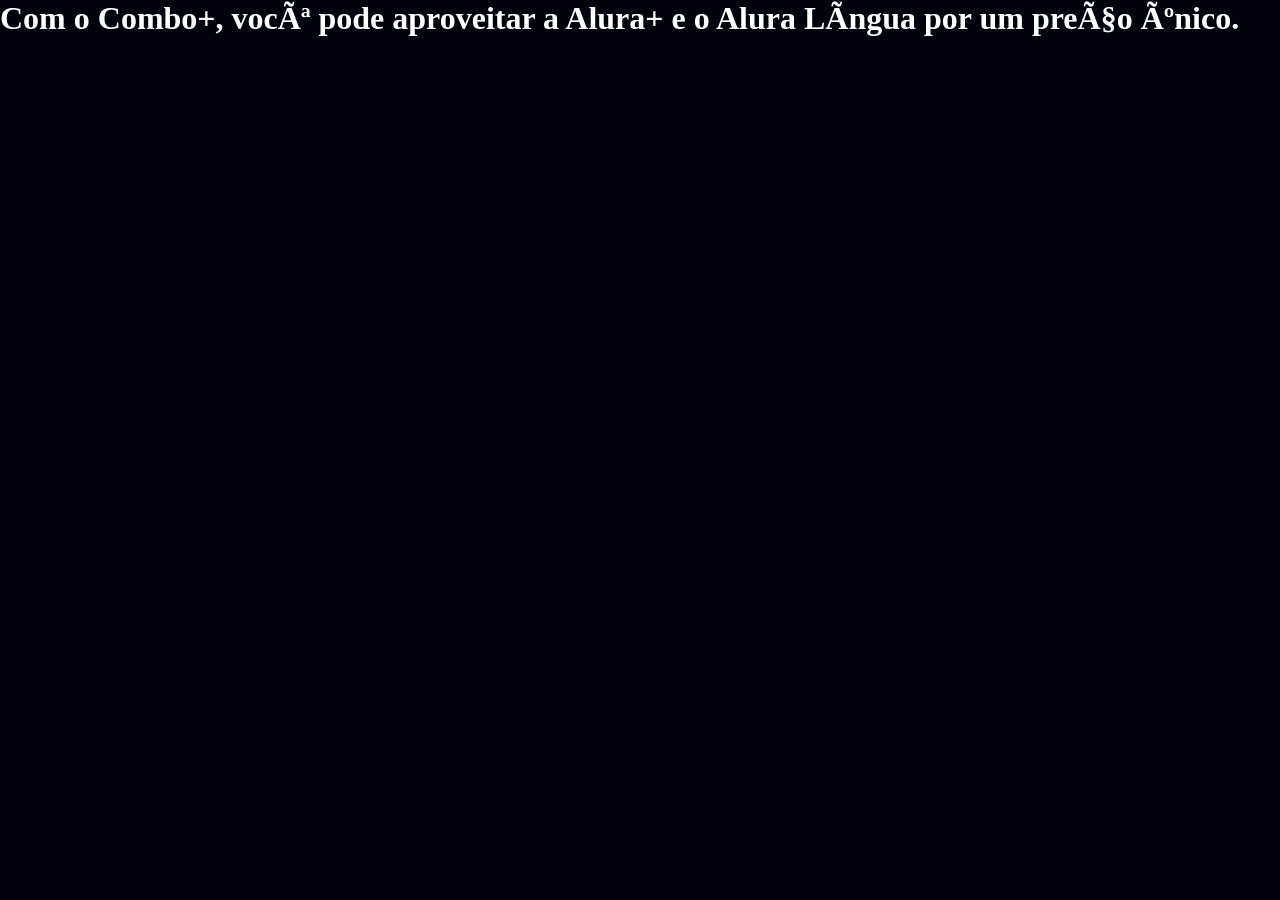
==== index.html @ 171be47f "iniciando meu projeto" ====
<!DOCTYPE html>
<html>

<head>
<title>Alura Plus</title>
<link rel="stylesheet" href="style.css"
<meta charset="UTF-8">
<meta name="viewport" content="width=device-width, initial-scale"

</head>

<body>
        <h1>Com o Combo+, você pode aproveitar a Alura+ e o Alura Língua por um preço único.</h1>
</body>

</html>
---- style.css ----
:root{
  --branco-principal: #FFFFFF;
  --cinza-secundario: #c0c0c0;
  --botao-azul: #167bf7;
  --cor-de-fundo:#00030C;

}
body{
    background-color: var(--cor-de-fundo);
    color: var(--branco-principal);
}
*{
    margin: 0;
    padding: 0;
}
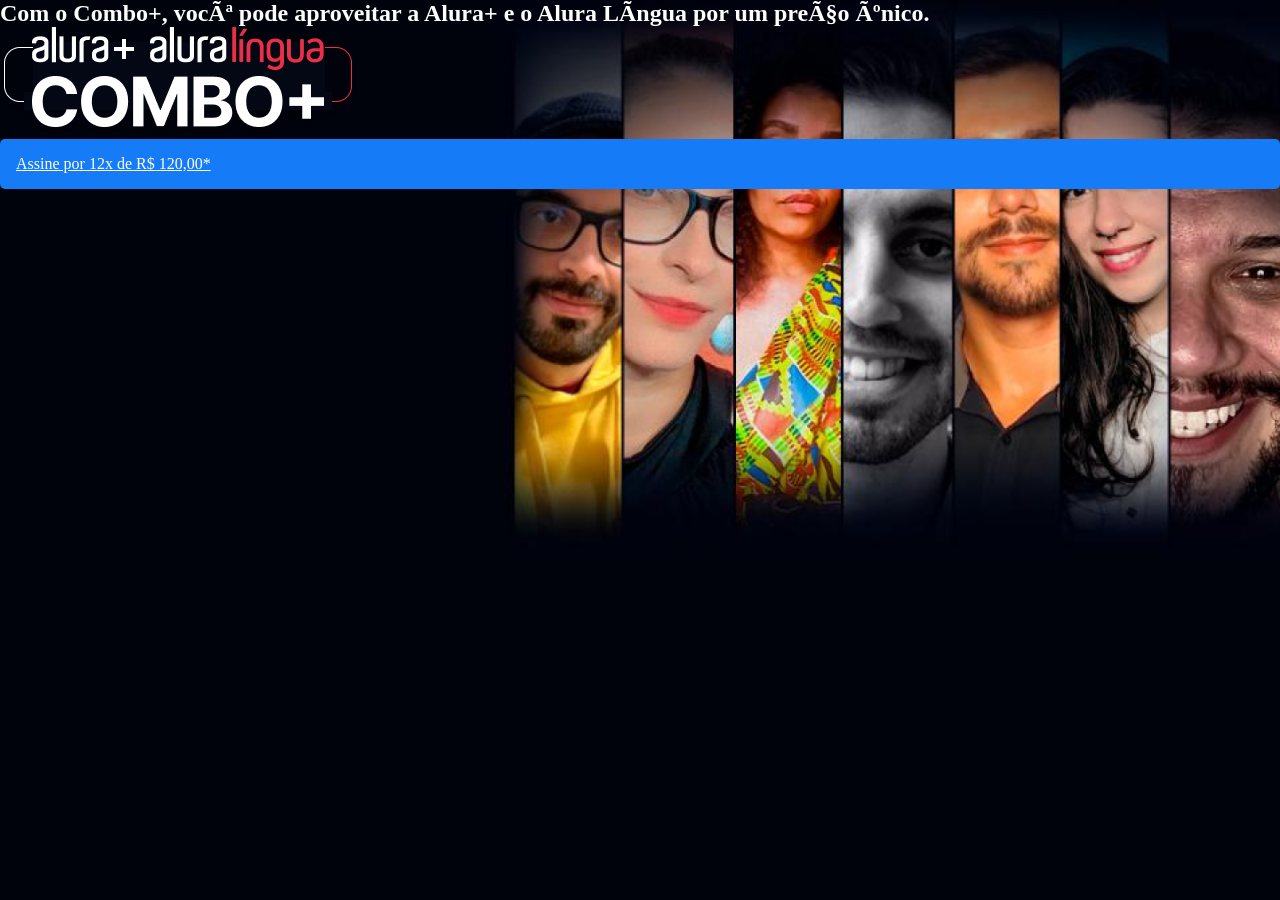
==== commit c8771958: "ATUALIZAÇÃO DO MEU CÓDIGO" ====
--- a/index.html
+++ b/index.html
@@ -10,7 +10,10 @@
 </head>
 
 <body>
-        <h1>Com o Combo+, você pode aproveitar a Alura+ e o Alura Língua por um preço único.</h1>
+        <section class="container principal">
+          <h1>Com o Combo+, você pode aproveitar a Alura+ e o Alura Língua por um preço único.</h1>
+           <img src="Combo.png" alt="O combo+ é a junção do alura+ e o alura língua">
+           <a href="www.alura.com.br" class="container__botao">Assine por 12x de R$ 120,00*</a>
+        </section>
 </body>
-
-</html>+</html>
--- a/style.css
+++ b/style.css
@@ -12,4 +12,22 @@
 *{
     margin: 0;
     padding: 0;
+}
+
+.principal{
+   background-image: url(Background.png);
+   background-repeat: no-repeat;
+   background-size: contain;
+}
+
+.container{
+   height: 100vh;
+}
+
+.container__botao {
+  background-color:var(--botao-azul);
+  border-radius: 5px;
+  padding: 1em;
+  color: var(--branco-principal);
+  display:block;
 }
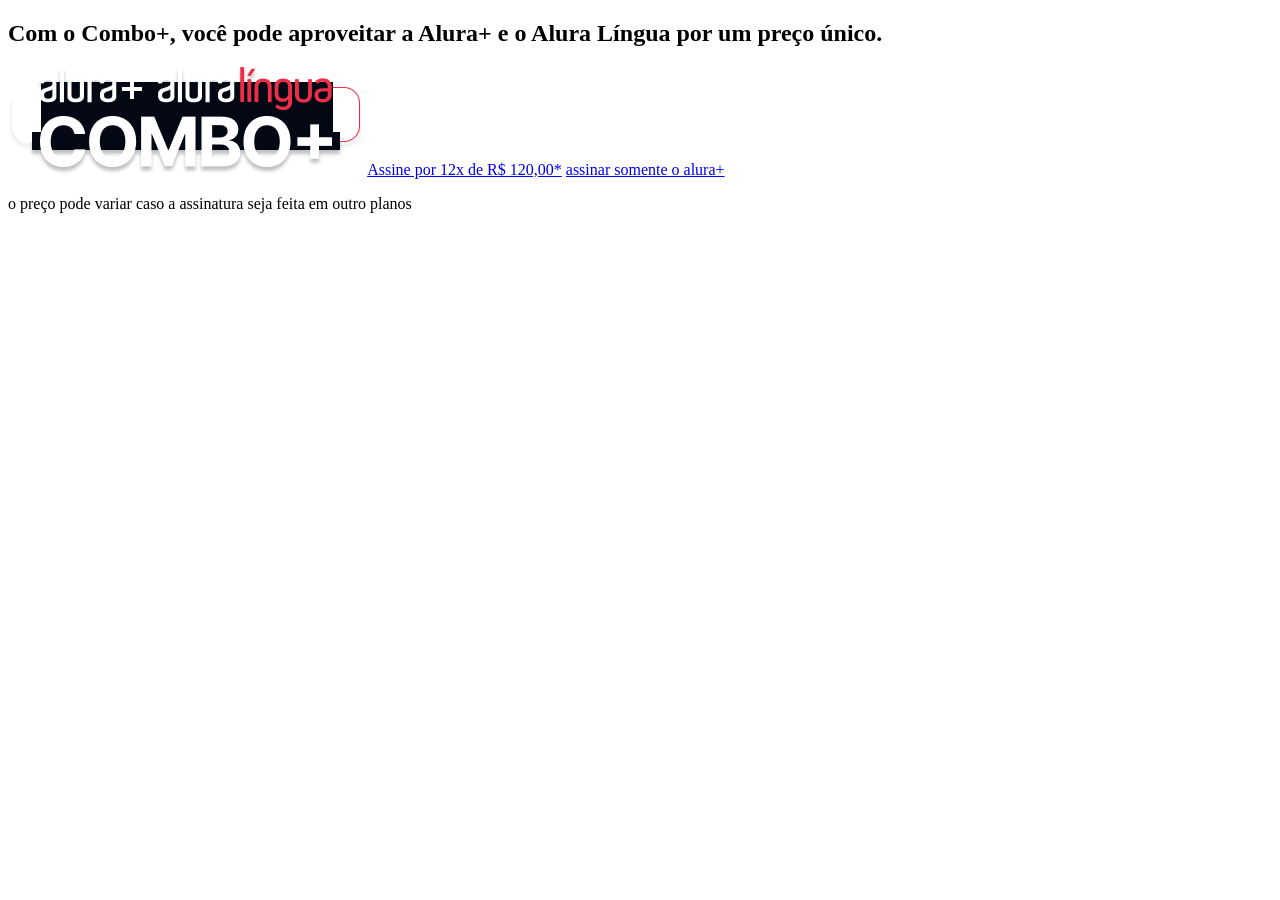
==== commit cb2ad798: "terminando." ====
--- a/index.html
+++ b/index.html
@@ -3,17 +3,24 @@
 
 <head>
 <title>Alura Plus</title>
-<link rel="stylesheet" href="style.css"
 <meta charset="UTF-8">
-<meta name="viewport" content="width=device-width, initial-scale"
-
+<meta name="viewport" 
+<link rel="preconnect" href="https://fonts.googleapis.com">
+<link rel="preconnect" href="https://fonts.gstatic.com" crossorigin>
+<link href="https://fonts.googleapis.com/css2?family=Roboto:ital,wght@0,100;0,300;0,400;0,500;0,700;0,900;1,100;1,300;1,400;1,500;1,700;1,900&display=swap" rel="stylesheet">
+<link rel="style.css">
 </head>
 
 <body>
-        <section class="container principal">
-          <h1>Com o Combo+, você pode aproveitar a Alura+ e o Alura Língua por um preço único.</h1>
-           <img src="Combo.png" alt="O combo+ é a junção do alura+ e o alura língua">
-           <a href="www.alura.com.br" class="container__botao">Assine por 12x de R$ 120,00*</a>
+        <section class="principal container">
+        <div class="container_caixa">
+        <h1 class="container_titulo">Com o Combo+, você pode aproveitar a Alura+ e o Alura Língua por um preço único.</h1>
+        <img src="Combo.png" alt="O combo+ é a junção do alura+ e o alura língua" class="container_imagem">
+        <a href="www.alura.com.br" class="container__botao">Assine por 12x de R$ 120,00*</a>
+        <a href="www.alura.com.br" class="container_botao botao_secundario"> assinar somente o alura+</a>
+        <p class="container_aviso">o preço pode variar caso a assinatura seja feita em outro planos </p>
+        </div>
         </section>
 </body>
+
 </html>
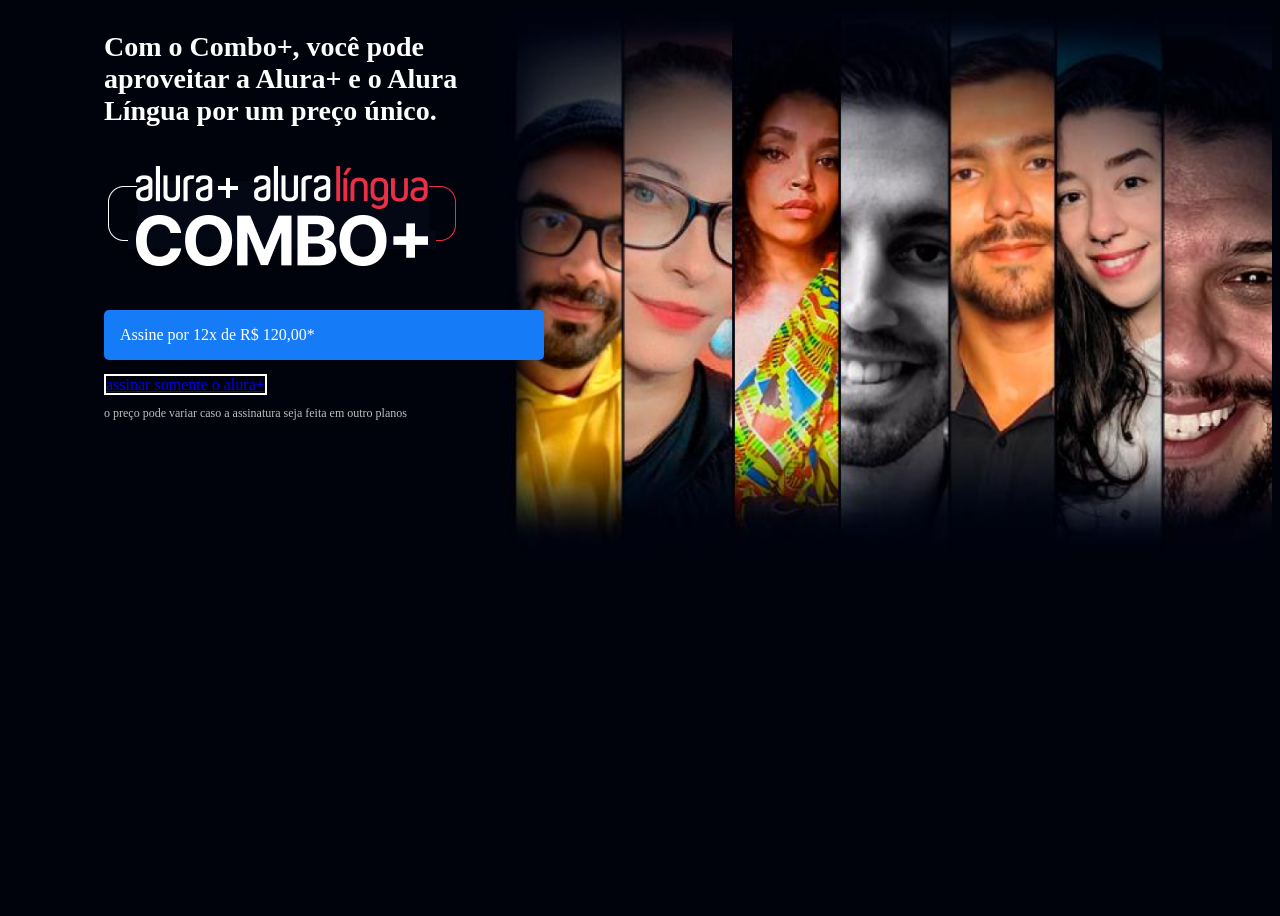
==== commit 3b590bed: "atualizando o código" ====
--- a/index.html
+++ b/index.html
@@ -8,7 +8,7 @@
 <link rel="preconnect" href="https://fonts.googleapis.com">
 <link rel="preconnect" href="https://fonts.gstatic.com" crossorigin>
 <link href="https://fonts.googleapis.com/css2?family=Roboto:ital,wght@0,100;0,300;0,400;0,500;0,700;0,900;1,100;1,300;1,400;1,500;1,700;1,900&display=swap" rel="stylesheet">
-<link rel="style.css">
+<link rel="stylesheet" href="style.css">
 </head>
 
 <body>
--- a/style.css
+++ b/style.css
@@ -0,0 +1,75 @@
+:root{
+  --branco-principal: #FFFFFF;
+  --cinza-secundario: #c0c0c0;
+  --botao-azul: #167bf7;
+  --cor-de-fundo:#00030C;
+}
+
+body{
+    background-color: var(--cor-de-fundo);
+    color: var(--branco-principal);
+}
+
+.principal{
+   background-image: url(Background.png);
+   background-repeat: no-repeat;
+   background-size: contain;
+}
+
+.container{
+   height: 100vh;
+   display:grid ;
+   grid-template-columns: 50% 50%;
+}
+
+.container__botao{
+  background-color:var(--botao-azul);
+  border-radius: 5px;
+  padding: 1em;
+  color: var(--branco-principal);
+  display:block;
+  text-decoration: none;
+  margin-bottom: 1em;
+}
+
+.botao_secundario{
+  background-color:transparent;
+  border:2px solid var(--branco-principal);
+}
+
+.container_aviso{
+  font-size: 12px;
+  color:var(--cinza-secundario);
+}
+
+.container_titulo{
+  font-size: 28px;
+  font-weight: 700;
+}
+
+.container_imagem{
+  margin:1em 0 2em 0;
+}
+
+.container_caixa{
+  margin: 0 6em;
+}
+
+.secundario_imagem {
+  width: 80%
+
+}
+.secundario{
+  align-items: center;
+  margin: 0 10em;
+}
+
+.descricao_titulo {
+  font-weight: 700;
+  font-size: 48px;
+  color:var(--branco-principal);
+  margin-bottom: 0.1em;
+}
+.descricao_texto {
+  color: var(--cinza-secundario);
+}
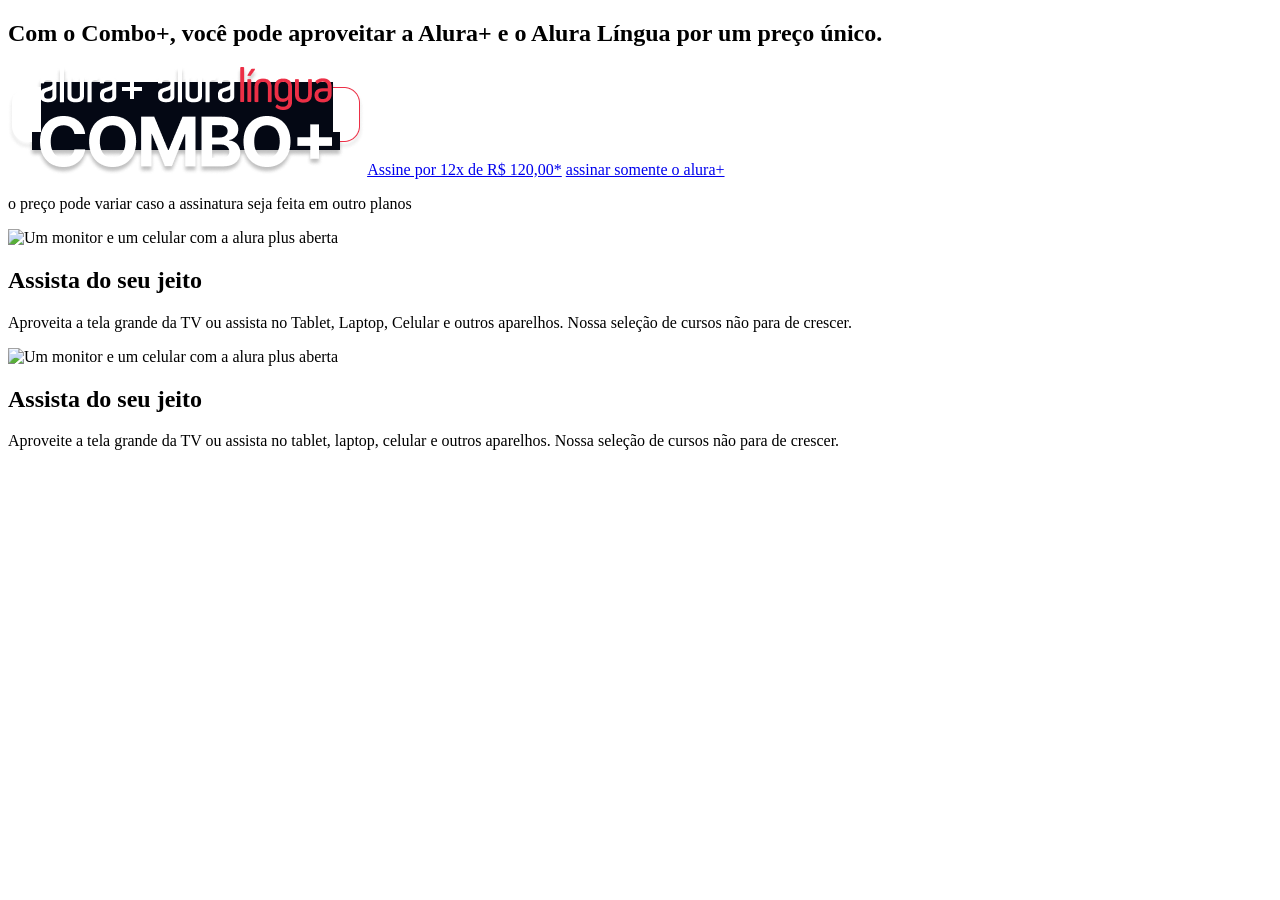
==== commit c3727349: "atualizando meu codigo" ====
--- a/index.html
+++ b/index.html
@@ -4,23 +4,35 @@
 <head>
 <title>Alura Plus</title>
 <meta charset="UTF-8">
-<meta name="viewport" 
+<meta name="viewport" content="width=device-width, initial-scale=1">
+<link rel="stylesheet" href="styles.css">
 <link rel="preconnect" href="https://fonts.googleapis.com">
 <link rel="preconnect" href="https://fonts.gstatic.com" crossorigin>
 <link href="https://fonts.googleapis.com/css2?family=Roboto:ital,wght@0,100;0,300;0,400;0,500;0,700;0,900;1,100;1,300;1,400;1,500;1,700;1,900&display=swap" rel="stylesheet">
-<link rel="stylesheet" href="style.css">
 </head>
 
 <body>
-        <section class="principal container">
+            <section class="principal container">
         <div class="container_caixa">
         <h1 class="container_titulo">Com o Combo+, você pode aproveitar a Alura+ e o Alura Língua por um preço único.</h1>
         <img src="Combo.png" alt="O combo+ é a junção do alura+ e o alura língua" class="container_imagem">
         <a href="www.alura.com.br" class="container__botao">Assine por 12x de R$ 120,00*</a>
         <a href="www.alura.com.br" class="container_botao botao_secundario"> assinar somente o alura+</a>
         <p class="container_aviso">o preço pode variar caso a assinatura seja feita em outro planos </p>
+        <section class="container secundario">
+                <img src="img/Plataformas.png" alt="Um monitor e um celular com a alura plus aberta" class="secundario__imagem">
+                <div class="container__descricao">
+                        <h2 class="descricao__titulo">Assista do seu jeito</h2>
+                        <p class="descricao__texto">Aproveita a tela grande da TV ou assista no Tablet, Laptop, Celular e outros aparelhos. Nossa seleção de cursos não para de crescer.</p>
+
+                      <section class="container secundario">
+                        <img src="img/Plataformas.png" alt="Um monitor e um celular com a alura plus aberta" class="secundario__imagem">
+                        <div class="container__descricao">
+                            <h2 class="descricao__titulo">Assista do seu jeito</h2>
+                            <p class="descricao__texto">Aproveite a tela grande da TV ou assista no tablet, laptop, celular e outros
+                                aparelhos. Nossa seleção de cursos não para de crescer.</p>
         </div>
-        </section>
+</section>
 </body>
 
 </html>
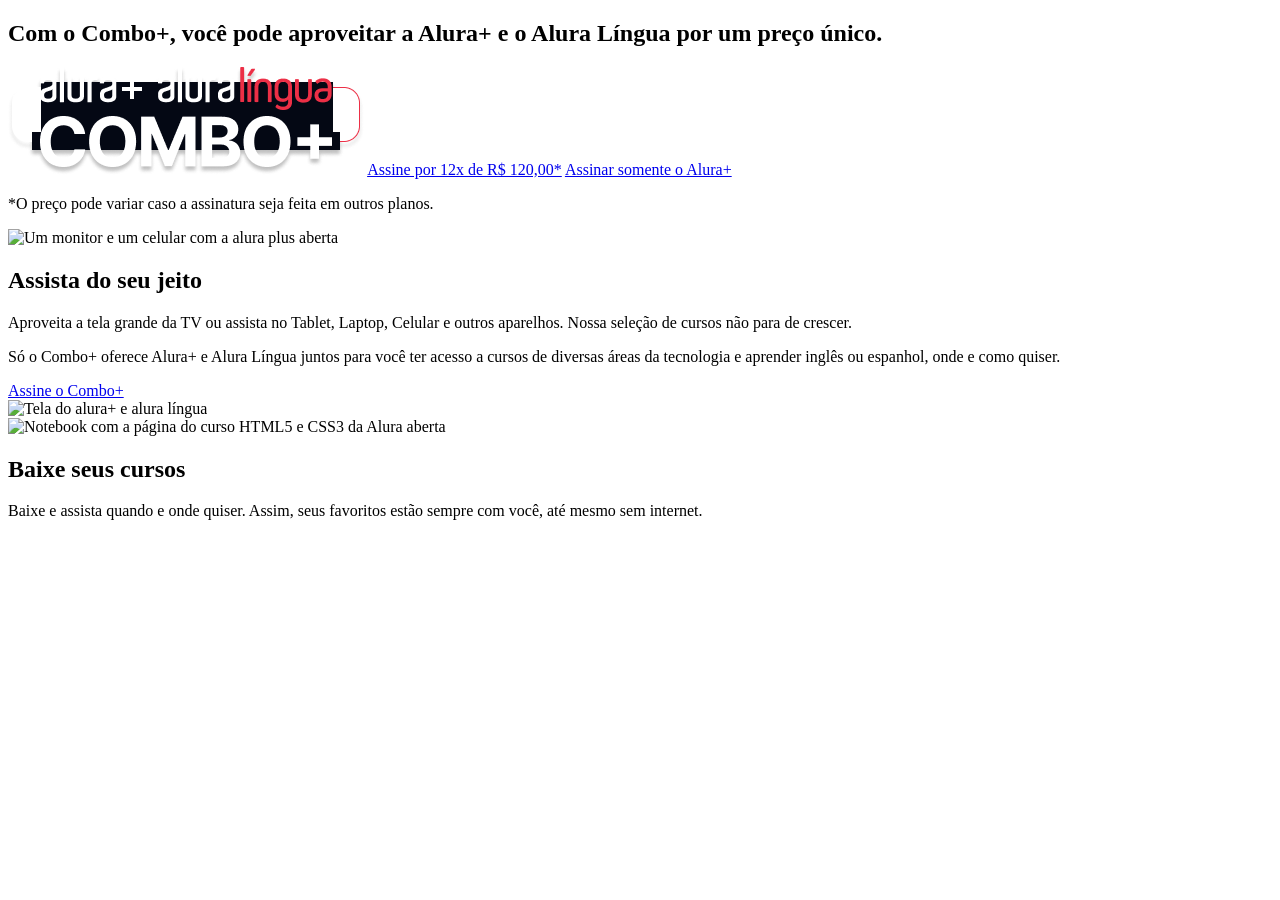
==== commit f58a31be: "salvar" ====
--- a/index.html
+++ b/index.html
@@ -2,35 +2,50 @@
 <html>
 
 <head>
-<title>Alura Plus</title>
-<meta charset="UTF-8">
-<meta name="viewport" content="width=device-width, initial-scale=1">
-<link rel="stylesheet" href="styles.css">
-<link rel="preconnect" href="https://fonts.googleapis.com">
-<link rel="preconnect" href="https://fonts.gstatic.com" crossorigin>
-<link href="https://fonts.googleapis.com/css2?family=Roboto:ital,wght@0,100;0,300;0,400;0,500;0,700;0,900;1,100;1,300;1,400;1,500;1,700;1,900&display=swap" rel="stylesheet">
-</head>
+    <title>Alura Plus</title>
+    <meta charset="UTF-8">
+    <meta name="viewport" content="width=device-width, initial-scale=1">
+    <link rel="stylesheet" href="styles.css">
+    <link rel="preconnect" href="https://fonts.googleapis.com">
+    <link rel="preconnect" href="https://fonts.gstatic.com" crossorigin>
+    <link href="https://fonts.googleapis.com/css2?family=Roboto:ital,wght@0,100;0,300;0,400;0,500;0,700;0,900;1,100;1,300;1,400;1,500;1,700;1,900&display=swap" rel="stylesheet">
+  </head>
 
-<body>
-            <section class="principal container">
+  <body>
+      <section class="principal container">
         <div class="container_caixa">
-        <h1 class="container_titulo">Com o Combo+, você pode aproveitar a Alura+ e o Alura Língua por um preço único.</h1>
-        <img src="Combo.png" alt="O combo+ é a junção do alura+ e o alura língua" class="container_imagem">
+          <h1 class="container_titulo">Com o Combo+, você pode aproveitar a Alura+ e o Alura Língua por um preço único.</h1>
+        <img src="Combo.png" alt="O combo+ é a junção do alura+ e o alura língua">
         <a href="www.alura.com.br" class="container__botao">Assine por 12x de R$ 120,00*</a>
-        <a href="www.alura.com.br" class="container_botao botao_secundario"> assinar somente o alura+</a>
-        <p class="container_aviso">o preço pode variar caso a assinatura seja feita em outro planos </p>
+        <a href="www.alura.com.br" class="container__botao botao_secundario">Assinar somente o Alura+</a>
+        <p class="container__aviso">*O preço pode variar caso a assinatura seja feita em outros planos.</p>
+      </div>
+    </section>
+
         <section class="container secundario">
-                <img src="img/Plataformas.png" alt="Um monitor e um celular com a alura plus aberta" class="secundario__imagem">
-                <div class="container__descricao">
+          <img src="img/Plataformas.png" alt="Um monitor e um celular com a alura plus aberta" class="secundario__imagem">
+            <div class="container__descricao">
                         <h2 class="descricao__titulo">Assista do seu jeito</h2>
                         <p class="descricao__texto">Aproveita a tela grande da TV ou assista no Tablet, Laptop, Celular e outros aparelhos. Nossa seleção de cursos não para de crescer.</p>
-
+                        <section class="container secundario">
+                          <div class="container__descricao">
+                              <p class="descricao__texto">
+                                  Só o Combo+ oferece Alura+ e Alura Língua juntos para você ter acesso a cursos de diversas áreas da
+                                  tecnologia e aprender inglês ou espanhol, onde e como quiser.
+                              </p>
+                              <a href="www.alura.com.br" class="container__botao secundario__botao" container>Assine o Combo+</a>
+                          </div>
+                          <img src="img/Telas.png" alt="Tela do alura+ e alura língua" class="secundario__imagem">
+                      </section>
+                  
                       <section class="container secundario">
-                        <img src="img/Plataformas.png" alt="Um monitor e um celular com a alura plus aberta" class="secundario__imagem">
-                        <div class="container__descricao">
-                            <h2 class="descricao__titulo">Assista do seu jeito</h2>
-                            <p class="descricao__texto">Aproveite a tela grande da TV ou assista no tablet, laptop, celular e outros
-                                aparelhos. Nossa seleção de cursos não para de crescer.</p>
+                          <img src="img/Notebook.png" alt="Notebook com a página do curso HTML5 e CSS3 da Alura aberta"
+                              class="secundario__imagem">
+                          <div class="container__descricao">
+                              <h2 class="descricao__titulo">Baixe seus cursos</h2>
+                              <p class="descricao__texto">Baixe e assista quando e onde quiser. Assim, seus favoritos estão sempre com
+                                  você, até mesmo sem internet.</p>
+                       
         </div>
 </section>
 </body>
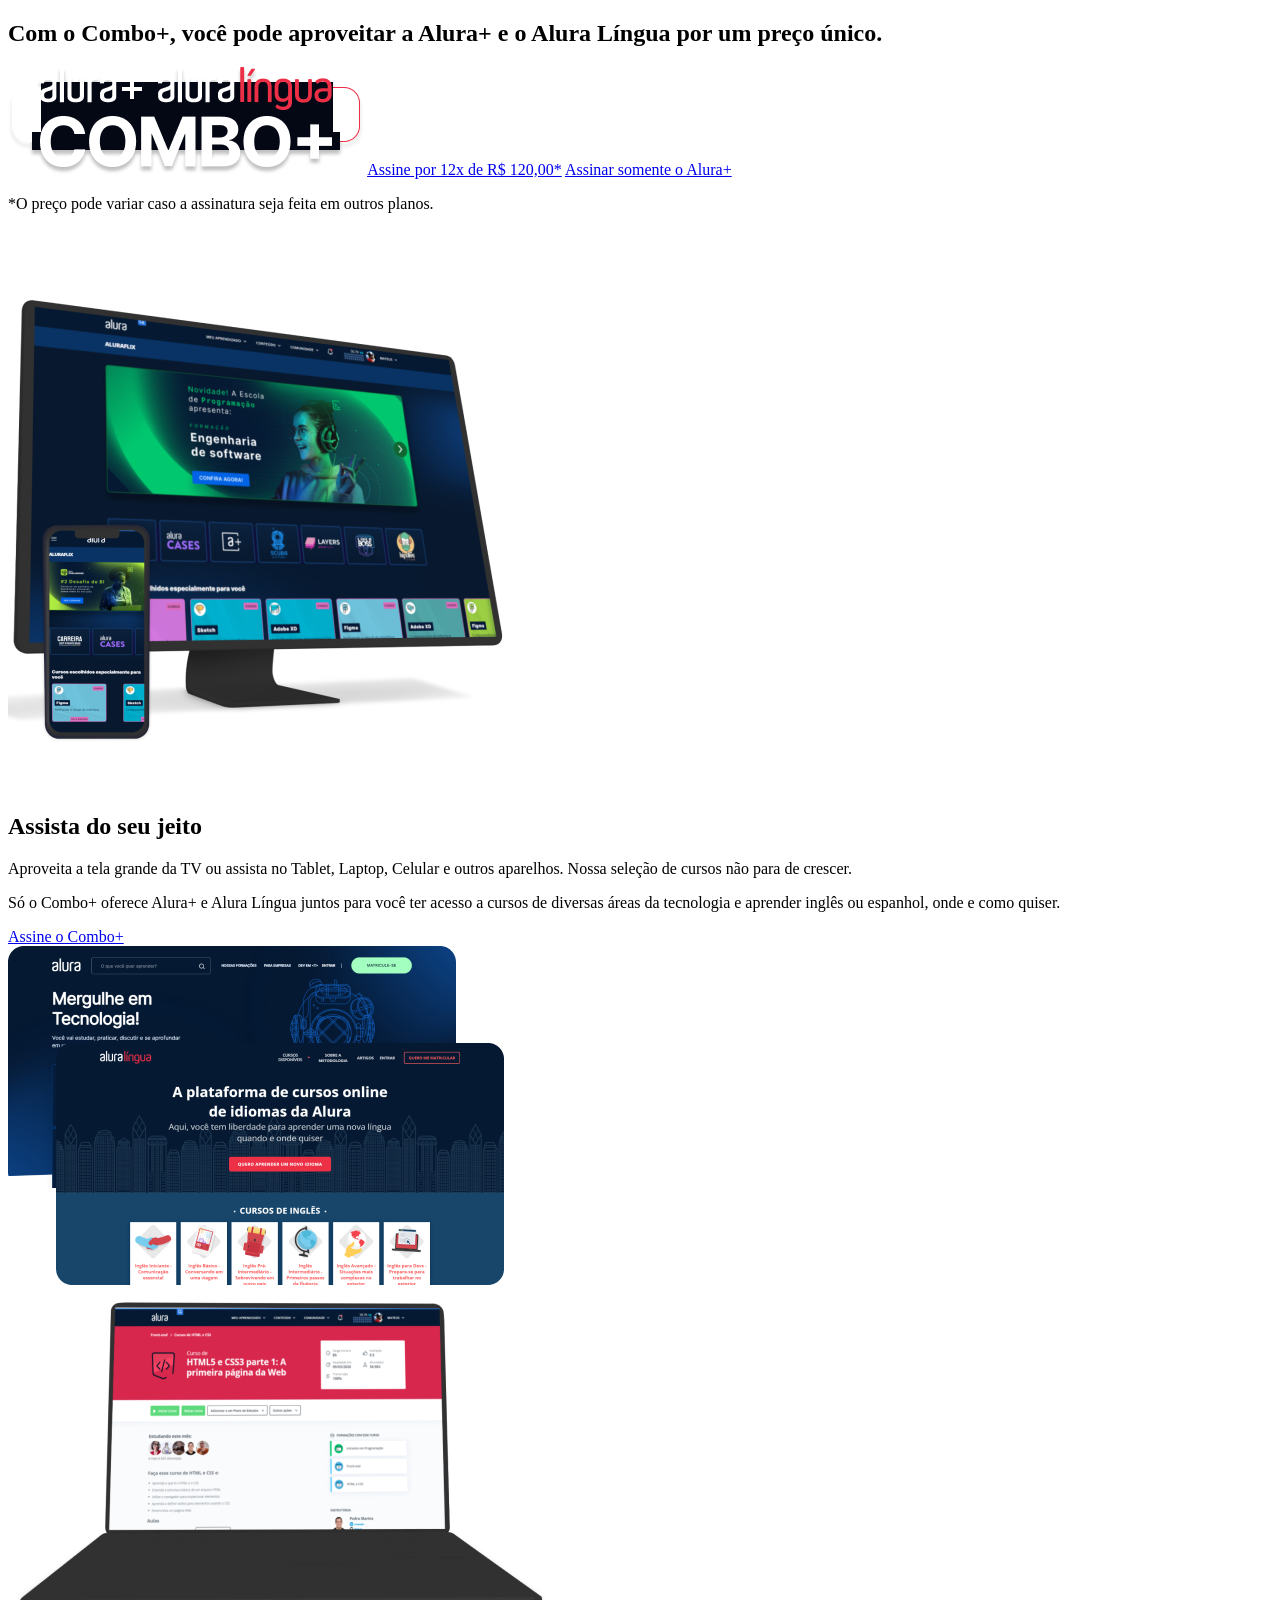
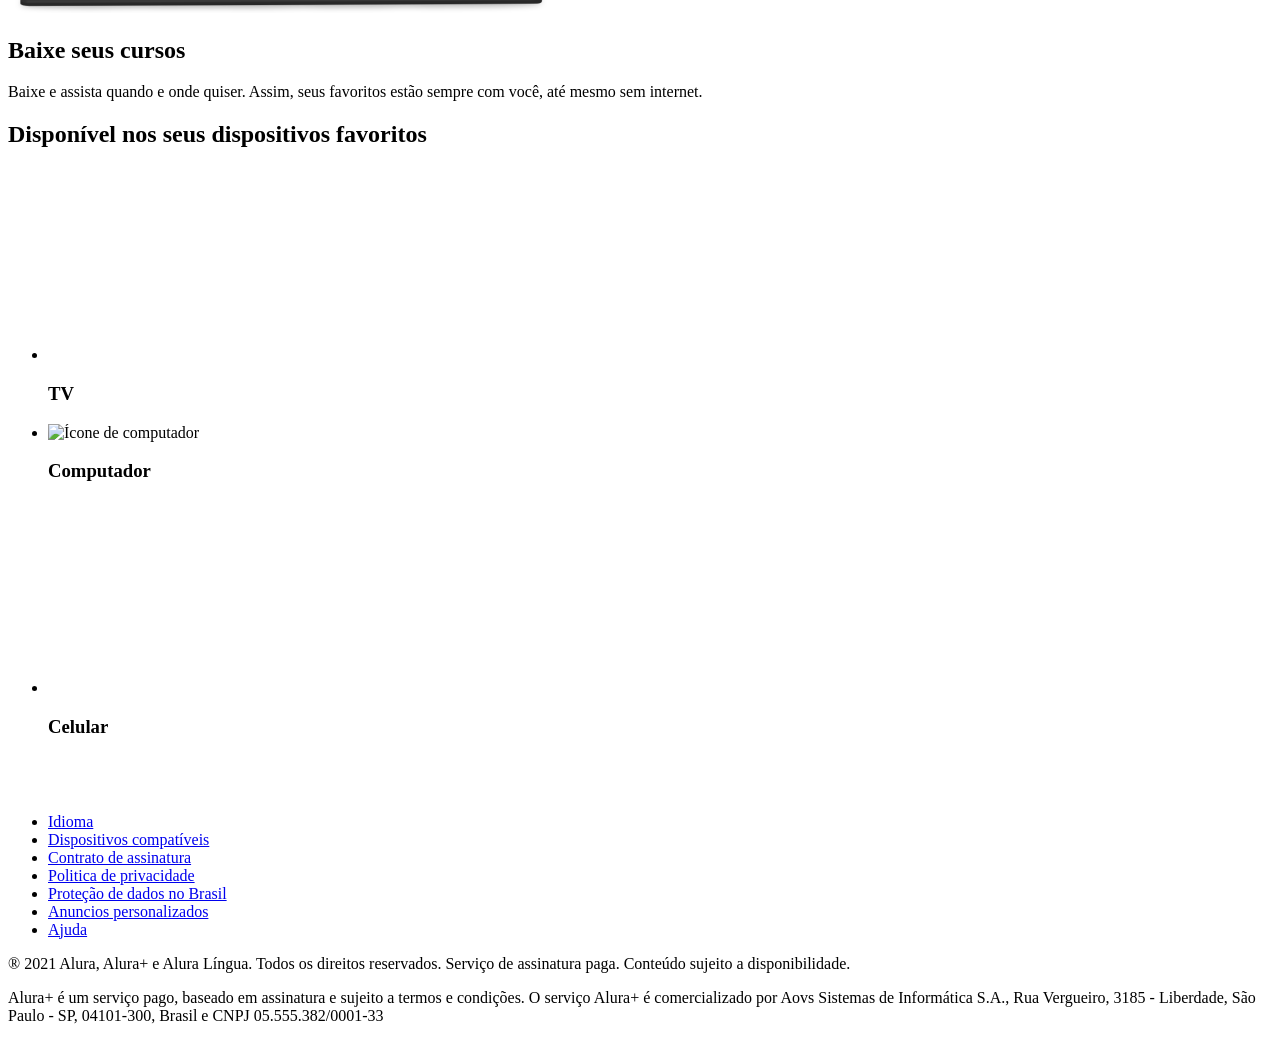
==== commit 1e08fbf7: "finalizando" ====
--- a/index.html
+++ b/index.html
@@ -23,7 +23,7 @@
     </section>
 
         <section class="container secundario">
-          <img src="img/Plataformas.png" alt="Um monitor e um celular com a alura plus aberta" class="secundario__imagem">
+          <img src="Plataformas.png" alt="Um monitor e um celular com a alura plus aberta" class="secundario__imagem">
             <div class="container__descricao">
                         <h2 class="descricao__titulo">Assista do seu jeito</h2>
                         <p class="descricao__texto">Aproveita a tela grande da TV ou assista no Tablet, Laptop, Celular e outros aparelhos. Nossa seleção de cursos não para de crescer.</p>
@@ -35,11 +35,11 @@
                               </p>
                               <a href="www.alura.com.br" class="container__botao secundario__botao" container>Assine o Combo+</a>
                           </div>
-                          <img src="img/Telas.png" alt="Tela do alura+ e alura língua" class="secundario__imagem">
+                          <img src="Telas.png" alt="Tela do alura+ e alura língua" class="secundario__imagem">
                       </section>
                   
                       <section class="container secundario">
-                          <img src="img/Notebook.png" alt="Notebook com a página do curso HTML5 e CSS3 da Alura aberta"
+                          <img src="Notebook.png" alt="Notebook com a página do curso HTML5 e CSS3 da Alura aberta"
                               class="secundario__imagem">
                           <div class="container__descricao">
                               <h2 class="descricao__titulo">Baixe seus cursos</h2>
@@ -48,6 +48,54 @@
                        
         </div>
 </section>
+<section class="dispositivos">
+  <h2 class="dispositivos__titulo">Disponível nos seus dispositivos favoritos</h2>
+  <ul class="dispositivos__lista">
+      <li>
+          <img src="tv.png" alt="Ícone de televisão">
+          <h3 class="lista__item">TV</h3>
+      </li>
+      <li>
+          <img src="computador.png" alt="Ícone de computador">
+          <h3 class="lista__item">Computador</h3>
+      </li>
+      <li>
+          <img src="celular.png" alt="Ícone de celular">
+          <h3 class="lista__item">Celular</h3>
+      </li>
+     </ul>
+   </section>
+   <footer class="rodape">
+    <img src="Logo.png" alt="Alura+" class="rodape__logo">
+    <ul class="rodape__lista">
+        <li class="lista__link">
+            <a href="#">Idioma</a>
+        </li>
+        <li class="lista__link">
+            <a href="#">Dispositivos compatíveis</a>
+        </li>
+        <li class="lista__link">
+            <a href="#">Contrato de assinatura</a>
+        </li>
+        <li class="lista__link">
+            <a href="#">Politica de privacidade</a>
+        </li>
+        <li class="lista__link">
+            <a href="#">Proteção de dados no Brasil</a>
+        </li>
+        <li class="lista__link">
+            <a href="#">Anuncios personalizados</a>
+        </li>
+        <li class="lista__link">
+            <a href="#">Ajuda</a>
+        </li>
+    </ul>
+    <p class="rodape__texto">® 2021 Alura, Alura+ e Alura Língua. Todos os direitos reservados. Serviço de
+        assinatura paga. Conteúdo sujeito a disponibilidade.</p>
+    <p class="rodape__texto">Alura+ é um serviço pago, baseado em assinatura e sujeito a termos e condições. O
+        serviço Alura+ é comercializado por Aovs Sistemas de Informática S.A., Rua Vergueiro, 3185 - Liberdade, São
+        Paulo - SP, 04101-300, Brasil e CNPJ 05.555.382/0001-33</p>
+   </footer>
 </body>
 
 </html>
